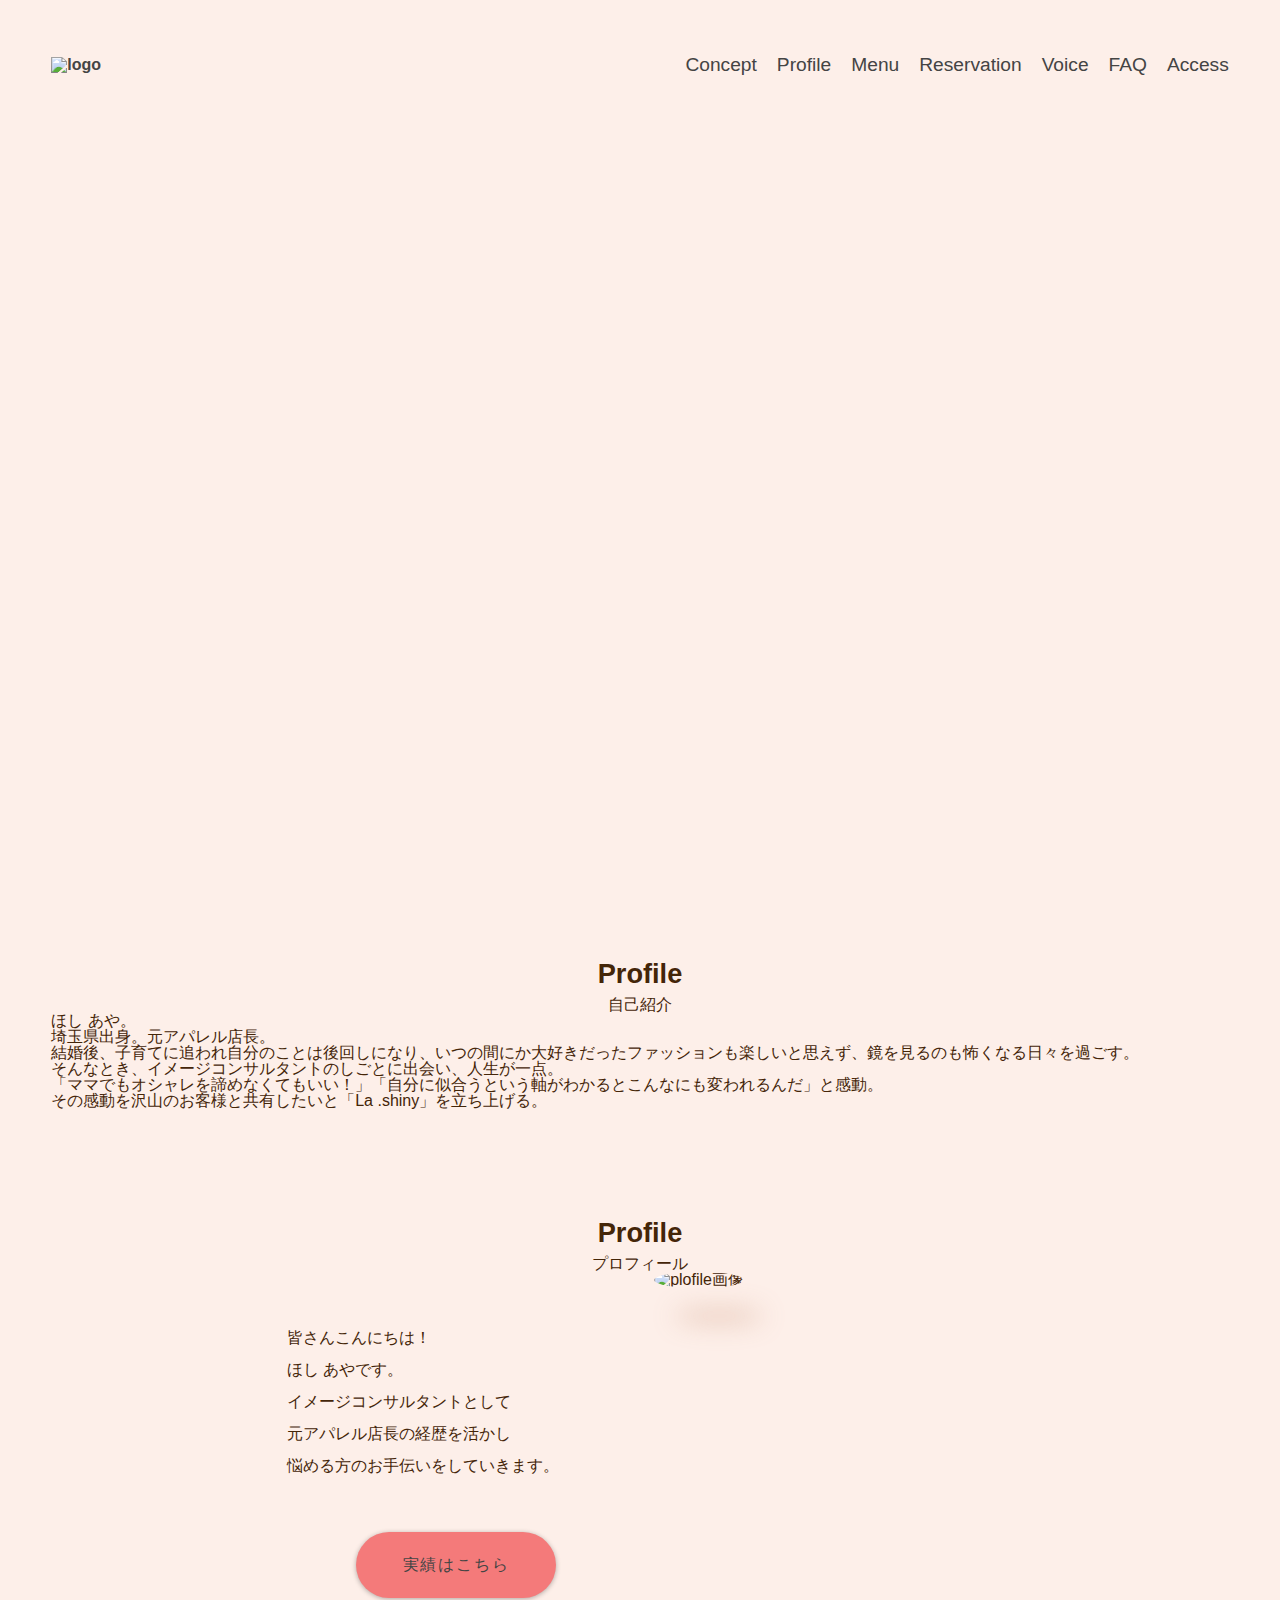
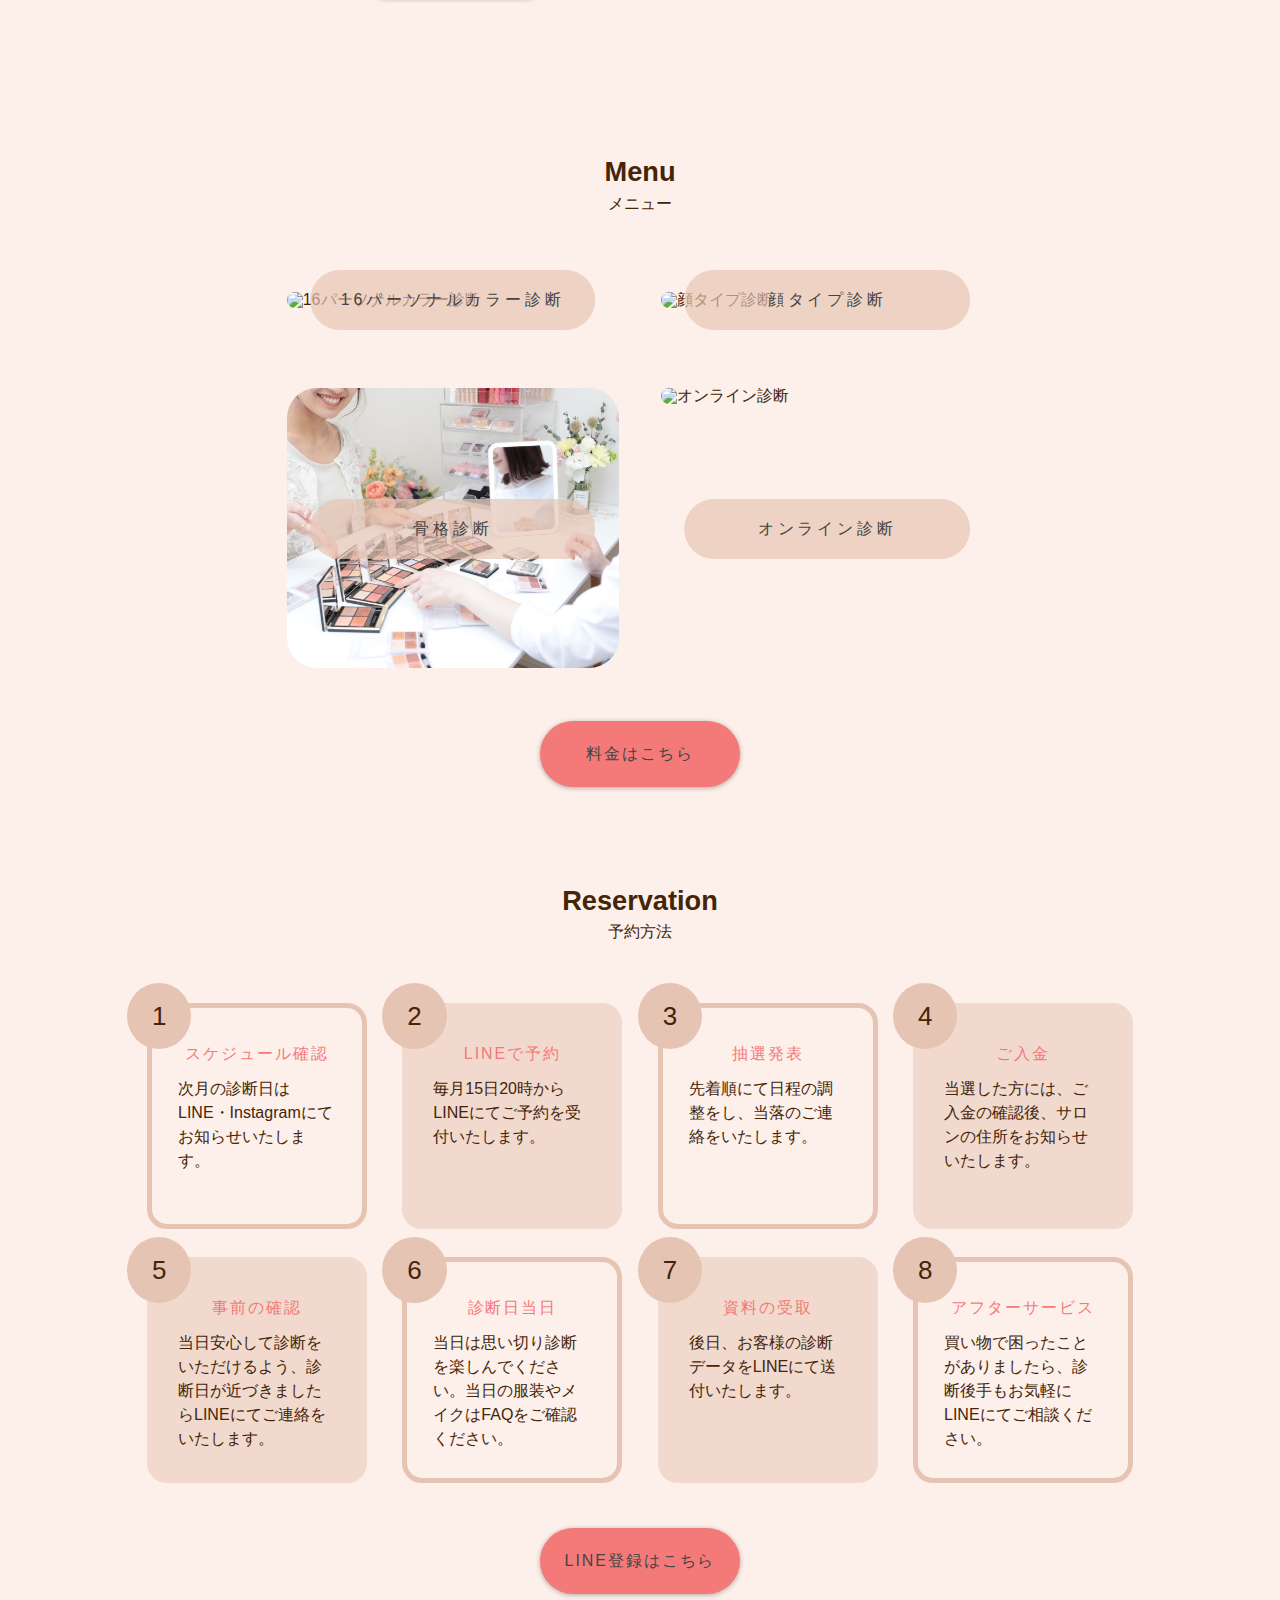
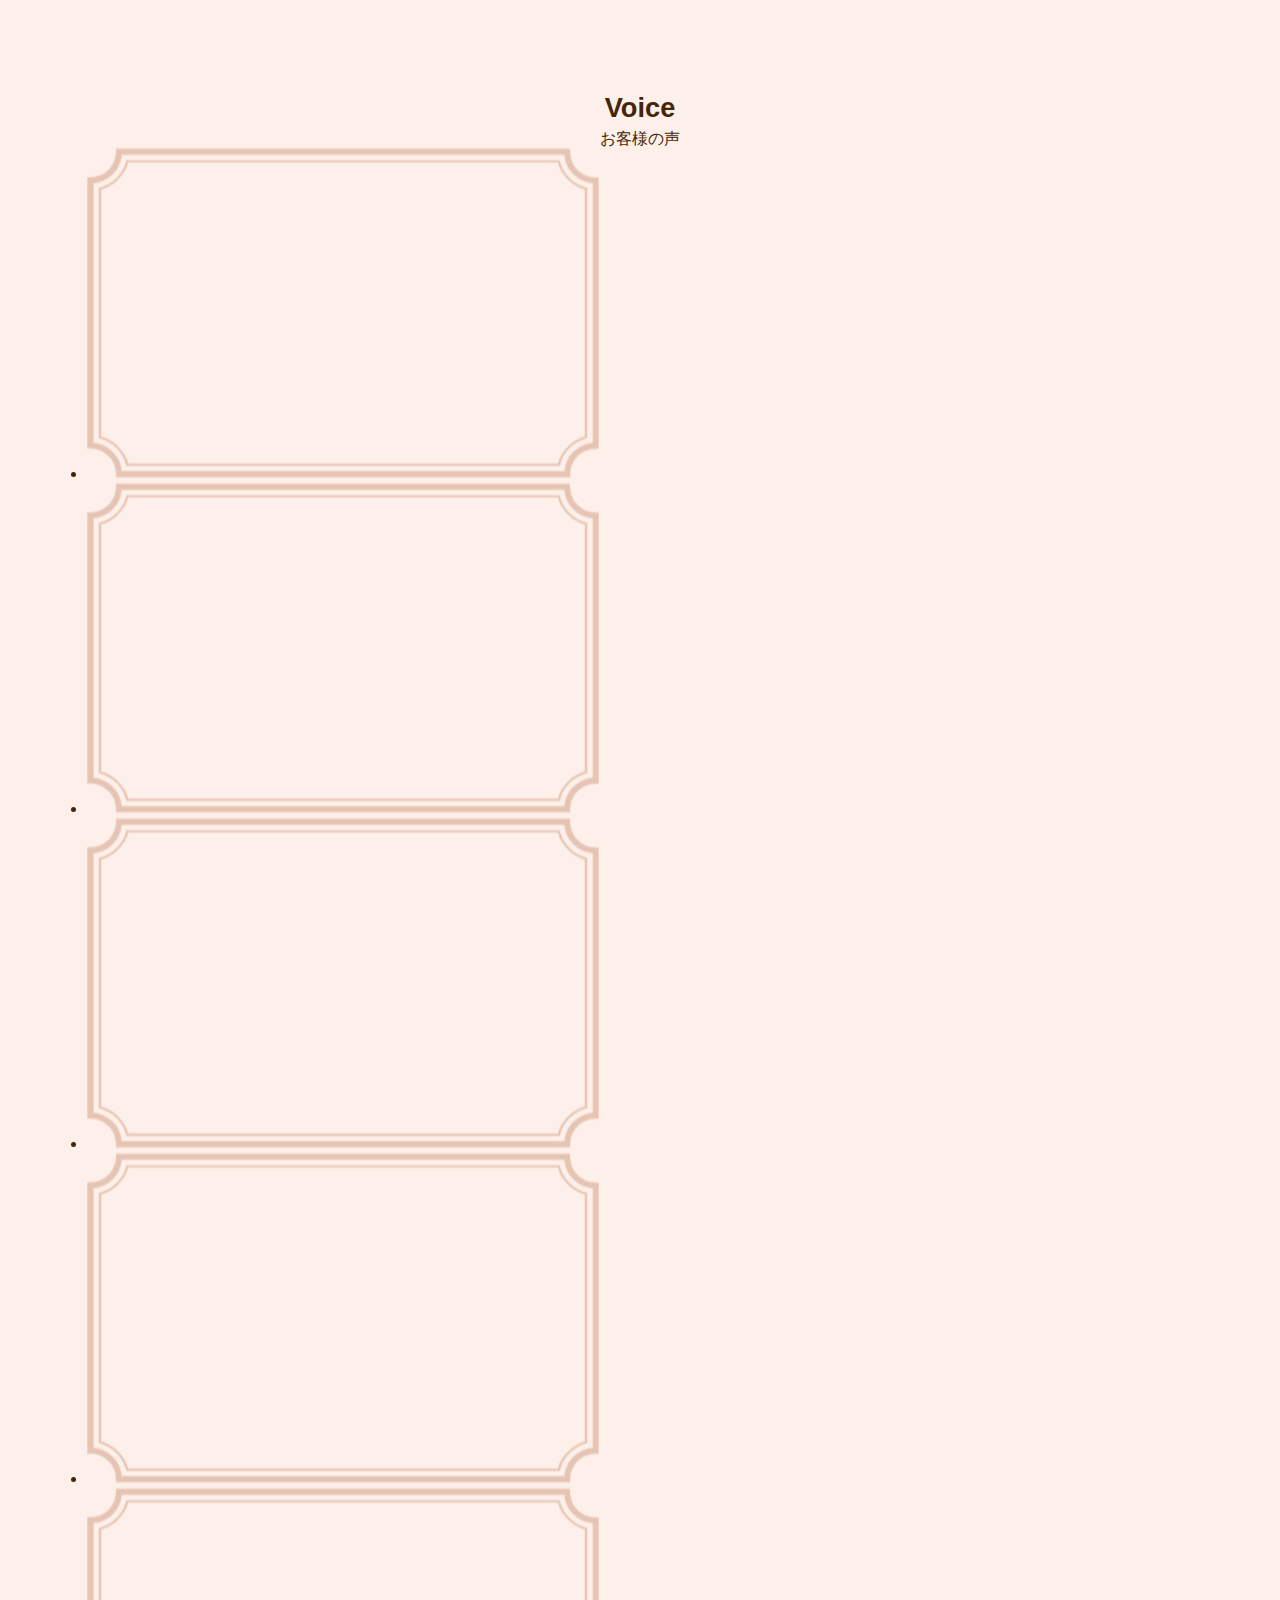
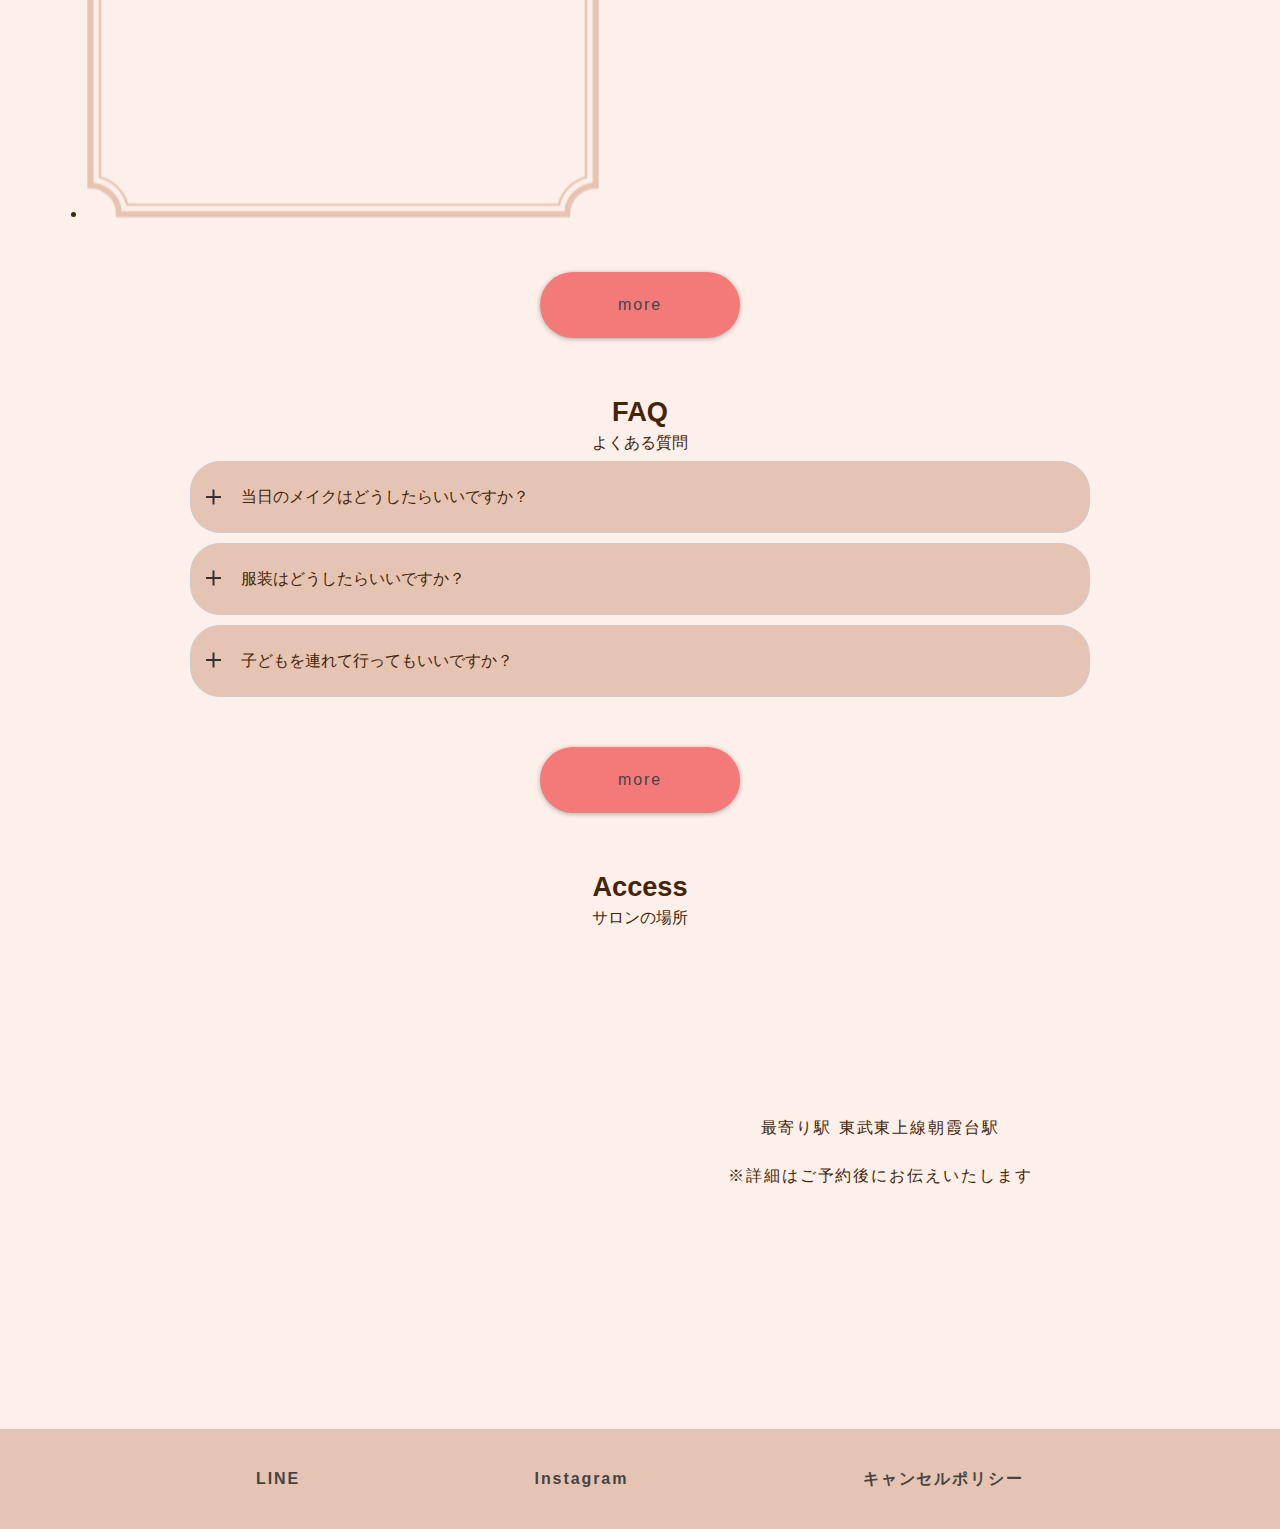
==== archivement.html @ 509a191c "no message" ====
<!DOCTYPE html>
<html lang="ja">
<head>
  <meta charset="UTF-8">
  <meta http-equiv="X-UA-Compatible" content="IE=edge">
  <meta name="viewport" content="width=device-width, initial-scale=1.0">
  <title>La .shiny</title>
  <link rel="stylesheet" href="css/destyle.css">
  <link rel="stylesheet" type="text/css" href="https://cdn.jsdelivr.net/npm/slick-carousel@1.8.1/slick/slick.css">
  <link rel="stylesheet" href="css/style.css">
</head>
<body>
  
  <div class="box-top-bg-img">
    <div class="bgImg src1"></div>
    <div class="bgImg src2"></div>
    <div class="bgImg src3"></div>
    
    <header id="header">
      <div class="header-inner wrapper">
        <h1 class="logo"><a href="#"><img src="images/Lashinyロゴ１.png" alt="logo"></a></h1><!-- /.logo -->
        <div class="openbtn"><span></span><span></span><span></span></div><!-- /.openbtn -->
        <nav id="g-nav">
          <div class="g-nav-list">
            <ul id="page-link">
              <li><a href="#concept">Concept</a></li>
              <li><a href="#profile">Profile</a></li>
              <li><a href="#menu">Menu</a></li>
              <li><a href="#reservation">Reservation</a></li>
              <li><a href="#voice">Voice</a></li>
              <li><a href="#faq">FAQ</a></li>
              <li><a href="#access">Access</a></li>
            </ul>
          </div>
        </nav><!-- /#main-nav -->
      </div><!-- /.header-inner wrapper -->
    </header><!-- /#header -->
  </div>




  <!-- archivement-プロフィール -->
  
  <section id="archivement-profile" class="wrapper">
    <div class="sec-title">
          <h2>Profile</h2>
          <p>自己紹介</p>
    </div> 
    <div class="archivement-profile-info">
        <p>
          ほし  あや。<br>
          埼玉県出身。元アパレル店長。<br>
        </p>
        <p>
          結婚後、子育てに追われ自分のことは後回しになり、いつの間にか大好きだったファッションも楽しいと思えず、鏡を見るのも怖くなる日々を過ごす。
        </p>
        <p>
          そんなとき、イメージコンサルタントのしごとに出会い、人生が一点。<br>
          「ママでもオシャレを諦めなくてもいい！」「自分に似合うという軸がわかるとこんなにも変われるんだ」と感動。
        </p>
        <p >
          その感動を沢山のお客様と共有したいと「La .shiny」を立ち上げる。
    
        </p>
    </div >
  </section><!-- /#concept -->

  <!-- プロフィール -->
  <section id="profile" class="wrapper">
    <div class="sec-title">
      <h2>Profile</h2>
      <p>プロフィール</p>
    </div> 
    <div class="profile-box">
      <div class="profile-info">
        <p>
          皆さんこんにちは！<br>
          ほし  あやです。<br>
          イメージコンサルタントとして<br>
          元アパレル店長の経歴を活かし<br>
          悩める方のお手伝いをしていきます。
        </p>
        <a href="#" class="btn">
          実績はこちら
        </a><!-- /.btn -->
      </div><!-- /.profile-info -->
      <div class="profile-img">
        <img src="images/プロフィール画像.jpg" alt="plofile画像">
      </div><!-- /.profile-img -->
    </div><!-- /.profile-box -->
  </section><!-- /#profile -->

  <!-- メニュー -->
  <section id="menu" class="wrapper">
    <div class="sec-title">
      <h2>Menu</h2>
      <p>メニュー</p>
    </div><!-- /.sec-title -->

    <div class="menu-boxes">
      <div class="menu-box">
        <img src="images/16パーソナルカラー診断.jpg" alt="16パーソナルカラー診断">
        <a href="#">
          <div class="menu-box-background">
          </div >
          <p class="menu-text">
            16パーソナルカラー診断
          </p>
        </a>
      </div><!-- /.menu-box -->
      <div class="menu-box">
        <img src="images/顔タイプ診断.jpg" alt="顔タイプ診断">
                <a href="#">
          <div class="menu-box-background">
          </div >
          <p class="menu-text">
            顔タイプ診断
          </p>
        </a>
      </div><!-- /.menu-box -->
    </div><!-- /.menu-boxes -->


    <div class="menu-boxes">
      <div class="menu-box">
        <img src="images/骨格診断.jpg" alt="骨格診断">
        <a href="#">
          <div class="menu-box-background">
          </div >
          <p class="menu-text">
            骨格診断
          </p>
        </a>
      </div><!-- /.menu-box -->
      <div class="menu-box">
        <img src="images/顔タイプ診断.jpg" alt="オンライン診断">
        <a href="#">
          <div class="menu-box-background">
          </div >
          <p class="menu-text">
            オンライン診断
          </p>
        </a>
      </div><!-- /.menu-box -->
    </div><!-- /.menu-boxes -->






    <a href="#" class="btn">
      料金はこちら
    </a><!-- /.btn -->

  </section><!-- /#menu -->

<!-- 予約方法 -->
  <section id="reservation" class="wrapper">
    <div class="sec-title">
      <h2>Reservation</h2>
      <p>予約方法</p>
    </div><!-- /.sec-title -->
    <div class="reservation-boxes">
      <div class="reservation-box">
        <p class="reservation-box-number">1</p><!-- /.reservation-box-number -->
        <p class="reservation-box-title">スケジュール確認</p><!-- /.reservation-box-title -->
        <p class="reservation-box-text">次月の診断日はLINE・Instagramにてお知らせいたします。</p><!-- /.reservation-box-info -->
      </div><!-- /.reservation-box -->
      <div class="reservation-box">


          <p class="reservation-box-number">2</p><!-- /.reservation-box-number -->
          <p class="reservation-box-title">LINEで予約</p><!-- /.reservation-box-title -->
          <p class="reservation-box-text">毎月15日20時からLINEにてご予約を受付いたします。</p><!-- /.reservation-box-info -->
      </div><!-- /.reservation-box -->
      <div class="reservation-box">
        <p class="reservation-box-number">3</p><!-- /.reservation-box-number -->
        <p class="reservation-box-title">抽選発表</p><!-- /.reservation-box-title -->
        <p class="reservation-box-text">先着順にて日程の調整をし、当落のご連絡をいたします。</p><!-- /.reservation-box-info -->
      </div><!-- /.reservation-box -->
      <div class="reservation-box">
        <p class="reservation-box-number">4</p><!-- /.reservation-box-number -->
        <p class="reservation-box-title">ご入金</p><!-- /.reservation-box-title -->
        <p class="reservation-box-text">当選した方には、ご入金の確認後、サロンの住所をお知らせいたします。</p><!-- /.reservation-box-info -->
      </div><!-- /.reservation-box -->
      <div class="reservation-box">
        <p class="reservation-box-number">5</p><!-- /.reservation-box-number -->
        <p class="reservation-box-title">事前の確認</p><!-- /.reservation-box-title -->
        <p class="reservation-box-text">当日安心して診断をいただけるよう、診断日が近づきましたらLINEにてご連絡をいたします。</p><!-- /.reservation-box-info -->
      </div><!-- /.reservation-box -->
      <div class="reservation-box">
        <p class="reservation-box-number">6</p><!-- /.reservation-box-number -->
        <p class="reservation-box-title">診断日当日</p><!-- /.reservation-box-title -->
        <p class="reservation-box-text">当日は思い切り診断を楽しんでください。当日の服装やメイクはFAQをご確認ください。</p><!-- /.reservation-box-info -->
      </div><!-- /.reservation-box -->
      <div class="reservation-box">
        <p class="reservation-box-number">7</p><!-- /.reservation-box-number -->
        <p class="reservation-box-title">資料の受取</p><!-- /.reservation-box-title -->
        <p class="reservation-box-text">後日、お客様の診断データをLINEにて送付いたします。</p><!-- /.reservation-box-info -->
      </div><!-- /.reservation-box -->
      <div class="reservation-box">
        <p class="reservation-box-number">8</p><!-- /.reservation-box-number -->
        <p class="reservation-box-title">アフターサービス</p><!-- /.reservation-box-title -->
        <p class="reservation-box-text">買い物で困ったことがありましたら、診断後手もお気軽にLINEにてご相談ください。</p><!-- /.reservation-box-info -->
      </div><!-- /.reservation-box -->


    </div><!-- /.reservation-boxes -->

    <a href="#" class="btn">LINE登録はこちら</a><!-- /.btn -->
  </section><!-- /#reservation.wrapper -->


  <!-- お客様の声 -->
  <section id="voice" class="wrapper">
    <div class="sec-title">
      <h2>Voice</h2>
      <p>お客様の声</p>
    </div><!-- /.sec-title -->

    <!-- <div class="voice-boxes">
      <div class="voice-box">
        <img src="images/voice枠.png" alt="お客様の声枠">
        <p class="voice-info">WEB診断だとブルベ夏だったのですが、イエベ秋だと聞いてびっくりしました。ブルベの淡い色が似合わないと思っていたので、納得できました。プロに診断してもらうって大事だと思いました。</p>
        <p class="voice-person">20代  女性</p>
      </div>
      <div class="voice-box">
        <img src="images/voice枠.png" alt="お客様の声枠">
        <p class="voice-info">WEB診断だとブルベ夏だったのですが、イエベ秋だと聞いてびっくりしました。ブルベの淡い色が似合わないと思っていたので、納得できました。プロに診断してもらうって大事だと思いました。</p>
        <p class="voice-person">20代  女性</p>
      </div>
    </div>
    <div class="voice-boxes">
      <div class="voice-box">
        <img src="images/voice枠.png" alt="お客様の声枠">
        <p class="voice-info">WEB診断だとブルベ夏だったのですが、イエベ秋だと聞いてびっくりしました。ブルベの淡い色が似合わないと思っていたので、納得できました。プロに診断してもらうって大事だと思いました。</p>
        <p class="voice-person">20代  女性</p>
      </div>
      <div class="voice-box">
        <img src="images/voice枠.png" alt="お客様の声枠">
        <p class="voice-info">WEB診断だとブルベ夏だったのですが、イエベ秋だと聞いてびっくりしました。ブルベの淡い色が似合わないと思っていたので、納得できました。プロに診断してもらうって大事だと思いました。</p>
        <p class="voice-person">20代  女性</p>
      </div>
    </div> -->

    <ul class="slider">
      <li><img src="images/voice枠.png" alt=""></li>
      <li><img src="images/voice枠.png" alt=""></li>
      <li><img src="images/voice枠.png" alt=""></li>
      <li><img src="images/voice枠.png" alt=""></li>
      <li><img src="images/voice枠.png" alt=""></li>
    </ul>



    <a href="#" class="btn">more</a><!-- /.btn -->
  </section><!-- /#voice -->

<!-- FAQ -->
  <section id="faq" class="wrapper">
    <div class="sec-title">
      <h2>FAQ</h2>
      <p>よくある質問</p>
    </div><!-- /.sec-title -->    

    <ul class="accordion-area">

      <li >
        <section>
          <h3 class="title">当日のメイクはどうしたらいいですか？</h3>
          <div class="box">
            <p>内容が入ります。</p>
          </div><!-- /.box -->
        </section>
      </li  >
      <li >
        <section>
          <h3 class="title">服装はどうしたらいいですか？</h3>
          <div class="box">
            <p>内容が入ります。</p>
          </div><!-- /.box -->
        </section>
      </li  >
      <li >
        <section>
          <h3 class="title">子どもを連れて行ってもいいですか？</h3>
          <div class="box">
            <p>内容が入ります。</p>
          </div><!-- /.box -->
        </section>
      </li  >







          <!-- <div class="faq-box">
            <p>服装はどうしたらいいですか？</p>
          </div>
          <div class="faq-box">
            <p>子どもを連れて行ってもいいですか？</p>
          </div> -->
    </ul>
    
    <a href="#" class="btn">more</a><!-- /.btn -->
  </section><!-- /#faq -->


<!-- アクセス -->
  <section id="access" class="wrapper">
    <div class="sec-title">
      <h2>Access</h2>
      <p>サロンの場所</p>
    </div><!-- /.sec-title -->
    <div class="access-box">
      <div class="access-box-map">
        <iframe src="https://www.google.com/maps/embed?pb=!1m18!1m12!1m3!1d3235.4043895527498!2d139.5848926146381!3d35.8145527801634!2m3!1f0!2f0!3f0!3m2!1i1024!2i768!4f13.1!3m3!1m2!1s0x6018e9bf9ea56de5%3A0x7051421bbfb88693!2z5pyd6Zye5Y-w6aeF!5e0!3m2!1sja!2sjp!4v1678499413949!5m2!1sja!2sjp" width="600" height="350" style="border:0;" allowfullscreen="" loading="lazy" referrerpolicy="no-referrer-when-downgrade"></iframe>
      </div><!-- /.access-info-map -->
      <div class="access-box-info">
        <p>
          最寄り駅  東武東上線朝霞台駅<br>
          ※詳細はご予約後にお伝えいたします
        </p>
      </div><!-- /.access-info-text -->
    </div><!-- /.access-info -->
  </section><!-- /#access.wrapper -->



  <footer>
    <p id="page-top"><a href="#">Page top</a></p><!-- /#page-top -->
    <div class="footer-nav">
      
      <ul>
        <li>
          <a href="#">
            <p class="footer-menu">LINE</p><!-- /.footer-nav -->
          </a>
        </li>
        <li>
          <a href="#">
            <p class="footer-menu">Instagram</p><!-- /.footer-nav -->
          </a>
        </li>
        <li>
          <a href="#">
            <p class="footer-menu">キャンセルポリシー</p><!-- /.footer-nav -->
          </a>
        </li>
      </ul>
    </div><!-- /.footer-box -->
  </footer>
  <script src="https://code.jquery.com/jquery-3.4.1.min.js" integrity="sha256-CSXorXvZcTkaix6Yvo6HppcZGetbYMGWSFlBw8HfCJo=" crossorigin="anonymous"></script>
  
  <!-- カルーセルを動かすよう -->
  <script src="https://cdn.jsdelivr.net/npm/slick-carousel@1.8.1/slick/slick.min.js"></script>
  
  <!--自作のJS-->
  <script src="js/lashiny.js"></script>
</body>
</html>
---- css/destyle.css ----
/*
html5doctor.com Reset Stylesheet
v1.6.1
Last Updated: 2010-09-17
Author: Richard Clark - http://richclarkdesign.com
Twitter: @rich_clark
*/

html, body, div, span, object, iframe,
h1, h2, h3, h4, h5, h6, p, blockquote, pre,
abbr, address, cite, code,
del, dfn, em, img, ins, kbd, q, samp,
small, strong, sub, sup, var,
b, i,
dl, dt, dd, ol, ul, li,
fieldset, form, label, legend,
table, caption, tbody, tfoot, thead, tr, th, td,
article, aside, canvas, details, figcaption, figure,
footer, header, hgroup, menu, nav, section, summary,
time, mark, audio, video {
    margin:0;
    padding:0;
    border:0;
    outline:0;
    font-size:100%;
    vertical-align:baseline;
    background:transparent;
}

body {
    line-height:1;
}

article,aside,details,figcaption,figure,
footer,header,hgroup,menu,nav,section {
    display:block;
}

nav ul {
    list-style:none;
}

blockquote, q {
    quotes:none;
}

blockquote:before, blockquote:after,
q:before, q:after {
    content:'';
    content:none;
}

a {
    margin:0;
    padding:0;
    font-size:100%;
    vertical-align:baseline;
    background:transparent;
}

/* change colours to suit your needs */
ins {
    background-color:#ff9;
    color:#000;
    text-decoration:none;
}

/* change colours to suit your needs */
mark {
    background-color:#ff9;
    color:#000;
    font-style:italic;
    font-weight:bold;
}

del {
    text-decoration: line-through;
}

abbr[title], dfn[title] {
    border-bottom:1px dotted;
    cursor:help;
}

table {
    border-collapse:collapse;
    border-spacing:0;
}

/* change border colour to suit your needs */
hr {
    display:block;
    height:1px;
    border:0;  
    border-top:1px solid #cccccc;
    margin:1em 0;
    padding:0;
}

input, select {
    vertical-align:middle;
}
---- css/style.css ----
@charset "UTF-8";
html {
  font-size: 16px;
  font-family: fot-tsukuardgothic-std, sans-serif;
  color: #442508;
  background-color: #fdefe9;
}
@media (max-width: 768px) {
  html {
    font-size: 14px;
  }
}

img {
  width: 100%;
  height: auto;
}

a {
  text-decoration: none;
  color: #444444;
}

.wrapper {
  max-width: 1180px;
  margin: 0 auto;
  padding: 0 4%;
}

.sec-title {
  text-align: center;
}
.sec-title h2 {
  font-size: 1.7rem;
  padding: 10px;
}

.btn {
  display: block;
  background-color: #f47a7a;
  width: 200px;
  text-align: center;
  padding: 25px 0;
  border-radius: 100px;
  letter-spacing: 0.12em;
  margin: 50px auto;
  box-shadow: 0 1px 5px 0 rgba(0, 0, 0, 0.3);
}
.btn:hover {
  opacity: 0.7;
}

#header {
  position: absolute;
  height: 130px;
  left: 0;
  right: 0;
  margin: auto;
}
#header.fixed {
  position: fixed; /*fixedを設定して固定*/
  z-index: 999; /*最前面へ*/
  top: 0; /*位置指定*/
  left: 0; /*位置指定*/
  background-color: #fdefe9;
}
#header .header-inner {
  height: 100%;
  align-items: center;
  display: flex;
  justify-content: space-between;
}
@media (max-width: 768px) {
  #header .header-inner {
    flex-direction: column;
  }
}
#header .header-inner .logo {
  width: 300px;
}
@media (max-width: 768px) {
  #header .header-inner {
    /*========= ボタンのためのCSS ===============*/
  }
  #header .header-inner .openbtn {
    position: fixed;
    z-index: 9999; /*ボタンを最前面に*/
    top: 10px;
    left: 10px;
    cursor: pointer;
    width: 50px;
    height: 50px;
    /*×に変化*/
  }
  #header .header-inner .openbtn span {
    display: inline-block;
    transition: all 0.4s;
    position: absolute;
    left: 14px;
    height: 3px;
    border-radius: 2px;
    background-color: #666;
    width: 45%;
  }
  #header .header-inner .openbtn span:nth-of-type(1) {
    top: 15px;
  }
  #header .header-inner .openbtn span:nth-of-type(2) {
    top: 23px;
  }
  #header .header-inner .openbtn span:nth-of-type(3) {
    top: 31px;
  }
  #header .header-inner .openbtn.active span:nth-of-type(1) {
    top: 18px;
    left: 18px;
    transform: translateY(6px) rotate(-45deg);
    width: 30%;
  }
  #header .header-inner .openbtn.active span:nth-of-type(2) {
    opacity: 0;
  }
  #header .header-inner .openbtn.active span:nth-of-type(3) {
    top: 30px;
    left: 18px;
    transform: translateY(-6px) rotate(45deg);
    width: 30%;
  }
}
@media (max-width: 768px) {
  #header .header-inner #g-nav {
    /*position:fixed;にし、z-indexの数値を大きくして前面へ*/
    position: fixed;
    z-index: 999;
    /*ナビのスタート位置と形状*/
    top: 0;
    left: -120%;
    width: 100%;
    height: 100vh; /*ナビの高さ*/
    background: #999;
    /*動き*/
    transition: all 0.6s;
    /*アクティブクラスがついたら位置を0に*/
    /*ナビゲーションの縦スクロール*/
    /*ナビゲーション*/
    /*リストのレイアウト設定*/
  }
  #header .header-inner #g-nav.panelactive {
    left: 0;
  }
  #header .header-inner #g-nav.panelactive #g-nav-list {
    /*ナビの数が増えた場合縦スクロール*/
    position: fixed;
    z-index: 999;
    width: 100%;
    height: 100vh; /*表示する高さ*/
    overflow: auto;
    -webkit-overflow-scrolling: touch;
  }
  #header .header-inner #g-nav ul {
    /*ナビゲーション天地中央揃え*/
    position: absolute;
    z-index: 999;
    top: 50%;
    left: 50%;
    transform: translate(-50%, -50%);
  }
  #header .header-inner #g-nav li {
    list-style: none;
    text-align: center;
  }
  #header .header-inner #g-nav li a {
    color: #333;
    text-decoration: none;
    padding: 10px;
    display: block;
    text-transform: uppercase;
    letter-spacing: 0.1em;
    font-weight: bold;
  }
}
#header .header-inner ul {
  display: flex;
}
@media (max-width: 768px) {
  #header .header-inner ul {
    flex-direction: column;
  }
}
#header .header-inner ul li {
  margin-right: 20px;
  font-size: 1.2rem;
}
@media (max-width: 768px) {
  #header .header-inner ul li {
    margin: 10px 0;
  }
}
#header .header-inner ul li:nth-child(7) {
  margin-right: 0;
}

/* --- 全体のBOX定義 ---------------------------------------- */
.box-top-bg-img {
  position: relative;
  width: 100%;
  height: 100vh;
  margin: auto;
  overflow: hidden;
  /* --- 背景の指定 ------------------------------------------- */
  /* --- 段差で背景画像のアニメーションを実行 ----------------- */
}
.box-top-bg-img .bgImg {
  background-size: cover;
  position: absolute;
  top: 0;
  left: 0;
  bottom: 0;
  right: 0;
  opacity: 0;
  animation: bgAnime 30s infinite; /* 3画像 × 各10s = 30s */
}
.box-top-bg-img .src1 {
  background-image: url(../images/Lashiny.jpg); /* 背景の画像を指定 */
}
.box-top-bg-img .src2 {
  background-image: url(../images/toptest2.jpeg); /* 背景の画像を指定 */
  animation-delay: 10s;
}
.box-top-bg-img .src3 {
  background-image: url(../images/toptest3.jpeg); /* 背景の画像を指定 */
  animation-delay: 20s;
}
@keyframes bgAnime {
  0% {
    opacity: 0;
  }
  5% {
    opacity: 1;
  }
  25% {
    opacity: 1;
  }
  30% {
    opacity: 0;
  }
  100% {
    opacity: 0;
  }
}

#concept {
  margin-top: 50px;
}
#concept .concept-info {
  margin-top: 50px;
  text-align: center;
}
#concept .concept-info p {
  margin-top: 30px;
  line-height: 1.5;
}

#profile {
  margin-top: 100px;
  margin-bottom: 100px;
}
#profile .profile-box {
  padding: 0 20%;
  display: flex;
  justify-content: space-between;
}
@media (max-width: 768px) {
  #profile .profile-box {
    flex-direction: column-reverse;
    margin: 0 auto;
  }
}
#profile .profile-box .profile-info {
  width: 48%;
}
@media (max-width: 768px) {
  #profile .profile-box .profile-info {
    width: 100%;
  }
}
#profile .profile-box .profile-info p {
  font-size: 1rem;
  line-height: 2;
  padding: 50px 0 0px;
}
@media (max-width: 768px) {
  #profile .profile-box .profile-info p {
    text-align: center;
    margin: 0 auto;
  }
}
#profile .profile-box .profile-img {
  width: 48%;
}
@media (max-width: 768px) {
  #profile .profile-box .profile-img {
    width: 100%;
  }
}
#profile .profile-box .profile-img img {
  border-radius: 100%;
  box-shadow: 20px 36px 25px 0 rgba(230, 196, 179, 0.77);
}
@media (max-width: 768px) {
  #profile .profile-box .profile-img img {
    width: 100%;
    margin-top: 30px;
  }
}

#menu .menu-boxes {
  margin-top: 80px;
  display: flex;
  justify-content: space-between;
  margin-bottom: 30px;
  padding: 0 20%;
}
@media (max-width: 768px) {
  #menu .menu-boxes {
    flex-direction: column;
    margin-bottom: 0px;
    margin-top: 0;
  }
}
#menu .menu-boxes .menu-box {
  width: 47%;
  position: relative;
}
@media (max-width: 768px) {
  #menu .menu-boxes .menu-box {
    width: 100%;
    margin-top: 20px;
  }
}
#menu .menu-boxes .menu-box img {
  height: 280px;
  -o-object-fit: cover;
     object-fit: cover;
  border-radius: 30px;
}
#menu .menu-boxes .menu-box .menu-box-background {
  background-color: #e6c4b3;
  opacity: 0.68;
  padding: 30px 10px;
  position: absolute;
  top: 50%;
  left: 50%;
  transform: translate(-50%, -50%);
  width: 80%;
  text-align: center;
  border-radius: 50px;
  letter-spacing: 0.24em;
}
#menu .menu-boxes .menu-box .menu-text {
  position: absolute;
  top: 50%;
  left: 50%;
  transform: translate(-50%, -50%);
  width: 80%;
  text-align: center;
  letter-spacing: 0.24em;
}

#reservation {
  margin-top: 90px;
  height: 100%;
}
#reservation .reservation-boxes {
  margin-bottom: 60px;
  display: grid;
  justify-content: center;
  gap: 3%;
  grid-template-columns: repeat(auto-fit, minmax(220px, 220px));
  padding-top: 50px;
}
@media (max-width: 564px) {
  #reservation .reservation-boxes {
    display: flex;
    flex-direction: column;
    padding: 0 10%;
  }
}
#reservation .reservation-boxes .reservation-box {
  position: relative;
  padding: 0.5em 1em;
  border: solid 5px #e6c4b3; /*線*/
  border-radius: 20px; /*角の丸み*/
  margin-top: 6%;
  height: 200px;
}
@media (max-width: 564px) {
  #reservation .reservation-boxes .reservation-box {
    height: 150px;
    margin-top: 30px;
  }
}
#reservation .reservation-boxes .reservation-box:nth-child(2) {
  background-color: #f1d9ce;
  border: solid 5px #f1d9ce; /*線*/
}
#reservation .reservation-boxes .reservation-box:nth-child(3) {
  border: solid 5px #e6c4b3; /*線*/
}
#reservation .reservation-boxes .reservation-box:nth-child(4) {
  background-color: #f1d9ce;
  border: solid 5px #f1d9ce; /*線*/
}
#reservation .reservation-boxes .reservation-box:nth-child(5) {
  background-color: #f1d9ce;
  border: solid 5px #f1d9ce; /*線*/
}
#reservation .reservation-boxes .reservation-box:nth-child(6) {
  border: solid 5px #e6c4b3; /*線*/
}
#reservation .reservation-boxes .reservation-box:nth-child(7) {
  background-color: #f1d9ce;
  border: solid 5px #f1d9ce; /*線*/
}
#reservation .reservation-boxes .reservation-box:nth-child(8) {
  border: solid 5px #e6c4b3; /*線*/
}
@media (max-width: 1024px) {
  #reservation .reservation-boxes .reservation-box:nth-child(2) {
    background-color: #f1d9ce;
    border: solid 5px #f1d9ce; /*線*/
  }
  #reservation .reservation-boxes .reservation-box:nth-child(3) {
    border: solid 5px #f1d9ce; /*線*/
  }
  #reservation .reservation-boxes .reservation-box:nth-child(4) {
    border: solid 5px #e6c4b3; /*線*/
    background-color: #f1d9ce;
  }
  #reservation .reservation-boxes .reservation-box:nth-child(5) {
    border: solid 5px #e6c4b3; /*線*/
    background-color: #fdefe9;
  }
  #reservation .reservation-boxes .reservation-box:nth-child(6) {
    background-color: #f1d9ce;
    border: solid 5px #f1d9ce; /*線*/
  }
  #reservation .reservation-boxes .reservation-box:nth-child(7) {
    background-color: #fdefe9;
    border: solid 5px #f1d9ce; /*線*/
  }
  #reservation .reservation-boxes .reservation-box:nth-child(8) {
    border: solid 5px #e6c4b3; /*線*/
    background-color: #f1d9ce;
  }
}
#reservation .reservation-boxes .reservation-box-number {
  background: #e6c4b3;
  border-radius: 50%;
  font-size: 1.625rem;
  text-align: center;
  position: absolute;
  padding: 20px 25px;
  top: -25px;
  left: -25px;
}
#reservation .reservation-boxes .reservation-box-title {
  color: #f47a7a;
  text-align: center;
  margin: 30px 0 15px;
  letter-spacing: 0.12em;
}
#reservation .reservation-boxes .reservation-box-text {
  padding: 0 10px;
  line-height: 1.5rem;
}

#voice {
  margin-top: 90px;
  /*==================================================
  スライダーのためのcss
  ===================================*/
  /*矢印の設定*/
  /*戻る、次へ矢印の位置*/
  /*ドットナビゲーションの設定*/
}
#voice .slider { /*横幅94%で左右に余白を持たせて中央寄せ*/
  width: 94%;
  margin: 0 auto;
}
#voice .slider img {
  width: 40vw; /*スライダー内の画像を60vwにしてレスポンシブ化*/
  height: auto;
}
@media (max-width: 564px) {
  #voice .slider img {
    width: 60vw;
  }
}
#voice .slider .slick-slide {
  transform: scale(0.8); /*左右の画像のサイズを80%に*/
  transition: all 0.5s; /*拡大や透過のアニメーションを0.5秒で行う*/
  opacity: 0.5; /*透過50%*/
}
#voice .slider .slick-slide.slick-center {
  transform: scale(1); /*中央の画像のサイズだけ等倍に*/
  opacity: 1; /*透過なし*/
}
#voice .slick-prev,
#voice .slick-next {
  position: absolute; /*絶対配置にする*/
  top: 42%;
  cursor: pointer; /*マウスカーソルを指マークに*/
  outline: none; /*クリックをしたら出てくる枠線を消す*/
  border-top: 2px solid #666; /*矢印の色*/
  border-right: 2px solid #666; /*矢印の色*/
  height: 15px;
  width: 15px;
}
#voice .slick-prev { /*戻る矢印の位置と形状*/
  left: -1.5%;
  transform: rotate(-135deg);
}
#voice .slick-next { /*次へ矢印の位置と形状*/
  right: -1.5%;
  transform: rotate(45deg);
}
#voice .slick-dots {
  text-align: center;
  margin: 20px 0 0 0;
}
#voice .slick-dots li {
  display: inline-block;
  margin: 0 5px;
}
#voice .slick-dots button {
  color: transparent;
  outline: none;
  width: 8px; /*ドットボタンのサイズ*/
  height: 8px; /*ドットボタンのサイズ*/
  display: block;
  border-radius: 50%;
  background: #ccc; /*ドットボタンの色*/
}
#voice .slick-dots .slick-active button {
  background: #333; /*ドットボタンの現在地表示の色*/
}

#faq {
  /*アコーディオン全体*/
}
#faq .accordion-area {
  list-style: none;
  width: 96%;
  max-width: 900px;
  margin: 0 auto;
}
#faq .accordion-area li {
  margin: 10px 0;
}
#faq .accordion-area section {
  border: 1px solid #ccc;
  background-color: #e6c4b3;
  border-radius: 30px;
  /*アコーディオンタイトル*/
  /*アコーディオンで現れるエリア*/
}
#faq .accordion-area section .title {
  position: relative; /*+マークの位置基準とするためrelative指定*/
  cursor: pointer;
  font-size: 1rem;
  font-weight: normal;
  padding: 3% 3% 3% 50px;
  transition: all 0.5s ease;
  /*アイコンの＋と×*/
  /*　closeというクラスがついたら形状変化　*/
}
#faq .accordion-area section .title::before, #faq .accordion-area section .title::after {
  position: absolute;
  content: "";
  width: 15px;
  height: 2px;
  background-color: #333;
}
#faq .accordion-area section .title::before {
  top: 48%;
  left: 15px;
  transform: rotate(0deg);
}
#faq .accordion-area section .title::after {
  top: 48%;
  left: 15px;
  transform: rotate(90deg);
}
#faq .accordion-area section .title.close::before {
  transform: rotate(45deg);
}
#faq .accordion-area section .title.close::after {
  transform: rotate(-45deg);
}
#faq .accordion-area section .box {
  display: none; /*はじめは非表示*/
  background: #f3f3f3;
  margin: 0 3% 3% 3%;
  padding: 3%;
}
#faq .accordion-area section .box p {
  letter-spacing: 0.12em;
}

#access {
  margin-bottom: 100px;
}
#access .access-box {
  margin-top: 50px;
  padding: 0 10%;
  display: flex;
  justify-content: space-between;
}
@media (max-width: 768px) {
  #access .access-box {
    flex-direction: column-reverse;
  }
}
#access .access-box-map {
  width: 49%;
}
@media (max-width: 768px) {
  #access .access-box-map {
    width: 100%;
  }
}
#access .access-box-map iframe {
  width: 100%;
}
#access .access-box-info {
  width: 49%;
  text-align: center;
  display: table;
}
@media (max-width: 768px) {
  #access .access-box-info {
    width: 100%;
  }
}
#access .access-box-info p {
  padding: 20px 0;
  letter-spacing: 0.12em;
  line-height: 3rem;
  display: table-cell;
  vertical-align: middle;
}

#archivement-profile {
  margin-top: 50px;
}
#archivement-profile-info {
  margin-top: 50px;
  text-align: center;
}
#archivement-profile-info p {
  margin-top: 30px;
  line-height: 1.5;
}

footer {
  /*リンクの形状*/
  /*リンクを右下に固定*/
}
footer #page-top a {
  display: flex;
  justify-content: center;
  align-items: center;
  background: #942D2F;
  border-radius: 5px;
  width: 60px;
  height: 60px;
  color: #fff;
  text-align: center;
  text-transform: uppercase;
  text-decoration: none;
  font-size: 0.6rem;
  transition: all 0.3s;
}
footer #page-top a a:hover {
  background: #777;
}
footer #page-top {
  position: fixed;
  right: 10px;
  bottom: 10px;
  z-index: 2;
  /*はじめは非表示*/
  opacity: 0;
  transform: translateX(100px);
  /*　左の動き　*/
  /*　右の動き　*/
}
footer #page-top.LeftMove {
  animation: LeftAnime 0.5s forwards;
}
@keyframes LeftAnime {
  from {
    opacity: 0;
    transform: translateX(100px);
  }
  to {
    opacity: 1;
    transform: translateX(0);
  }
}
footer #page-top.RightMove {
  animation: RightAnime 0.5s forwards;
}
@keyframes RightAnime {
  from {
    opacity: 1;
    transform: translateX(0);
  }
  to {
    opacity: 1;
    transform: translateX(100px);
  }
}
footer .footer-nav ul {
  height: 100px;
  background-color: #e6c4b3;
  display: flex;
  justify-content: space-between;
  padding: 0 20%;
}
@media (max-width: 768px) {
  footer .footer-nav ul {
    flex-direction: column;
    height: 60px;
  }
}
footer .footer-nav ul li {
  list-style: none;
}
footer .footer-nav ul li .footer-menu {
  line-height: 100px;
  font-weight: bold;
  letter-spacing: 0.12em;
}
@media (max-width: 768px) {
  footer .footer-nav ul li .footer-menu {
    line-height: 20px;
    text-align: center;
  }
}/*# sourceMappingURL=style.css.map */
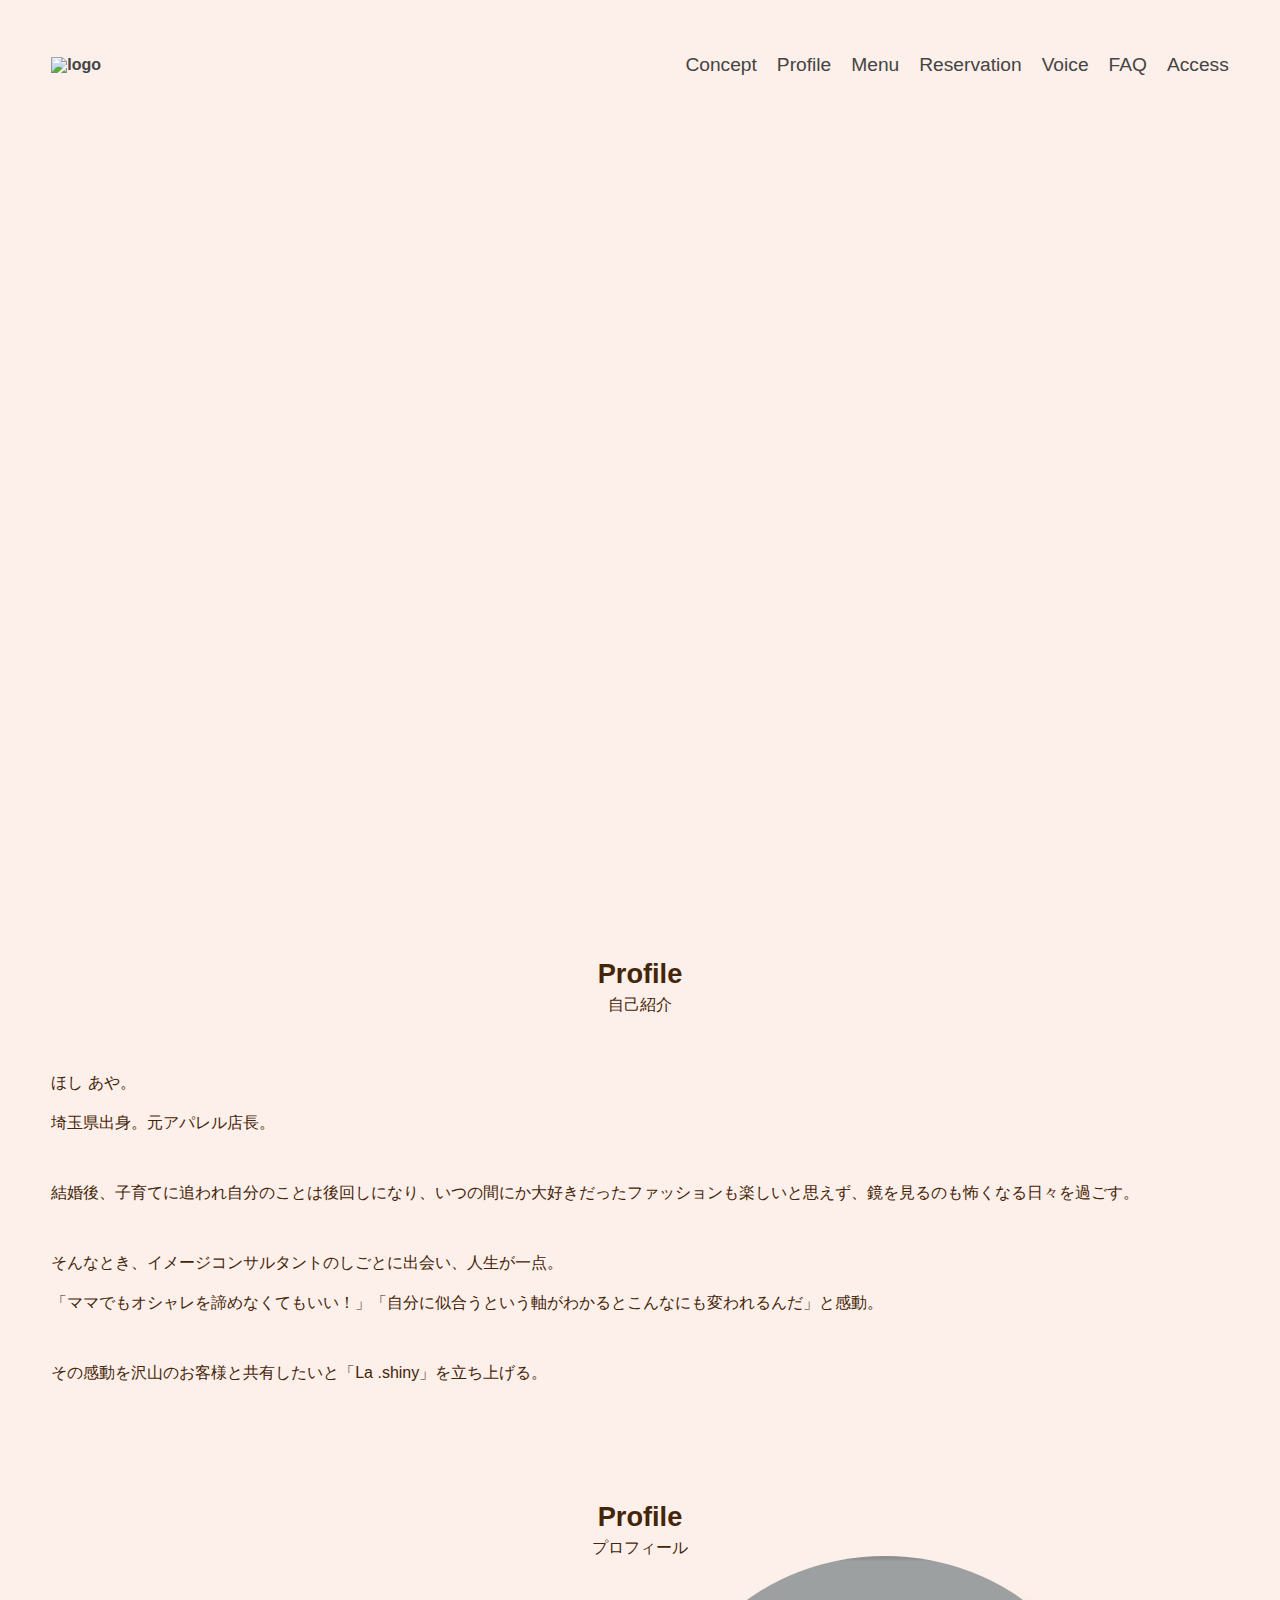
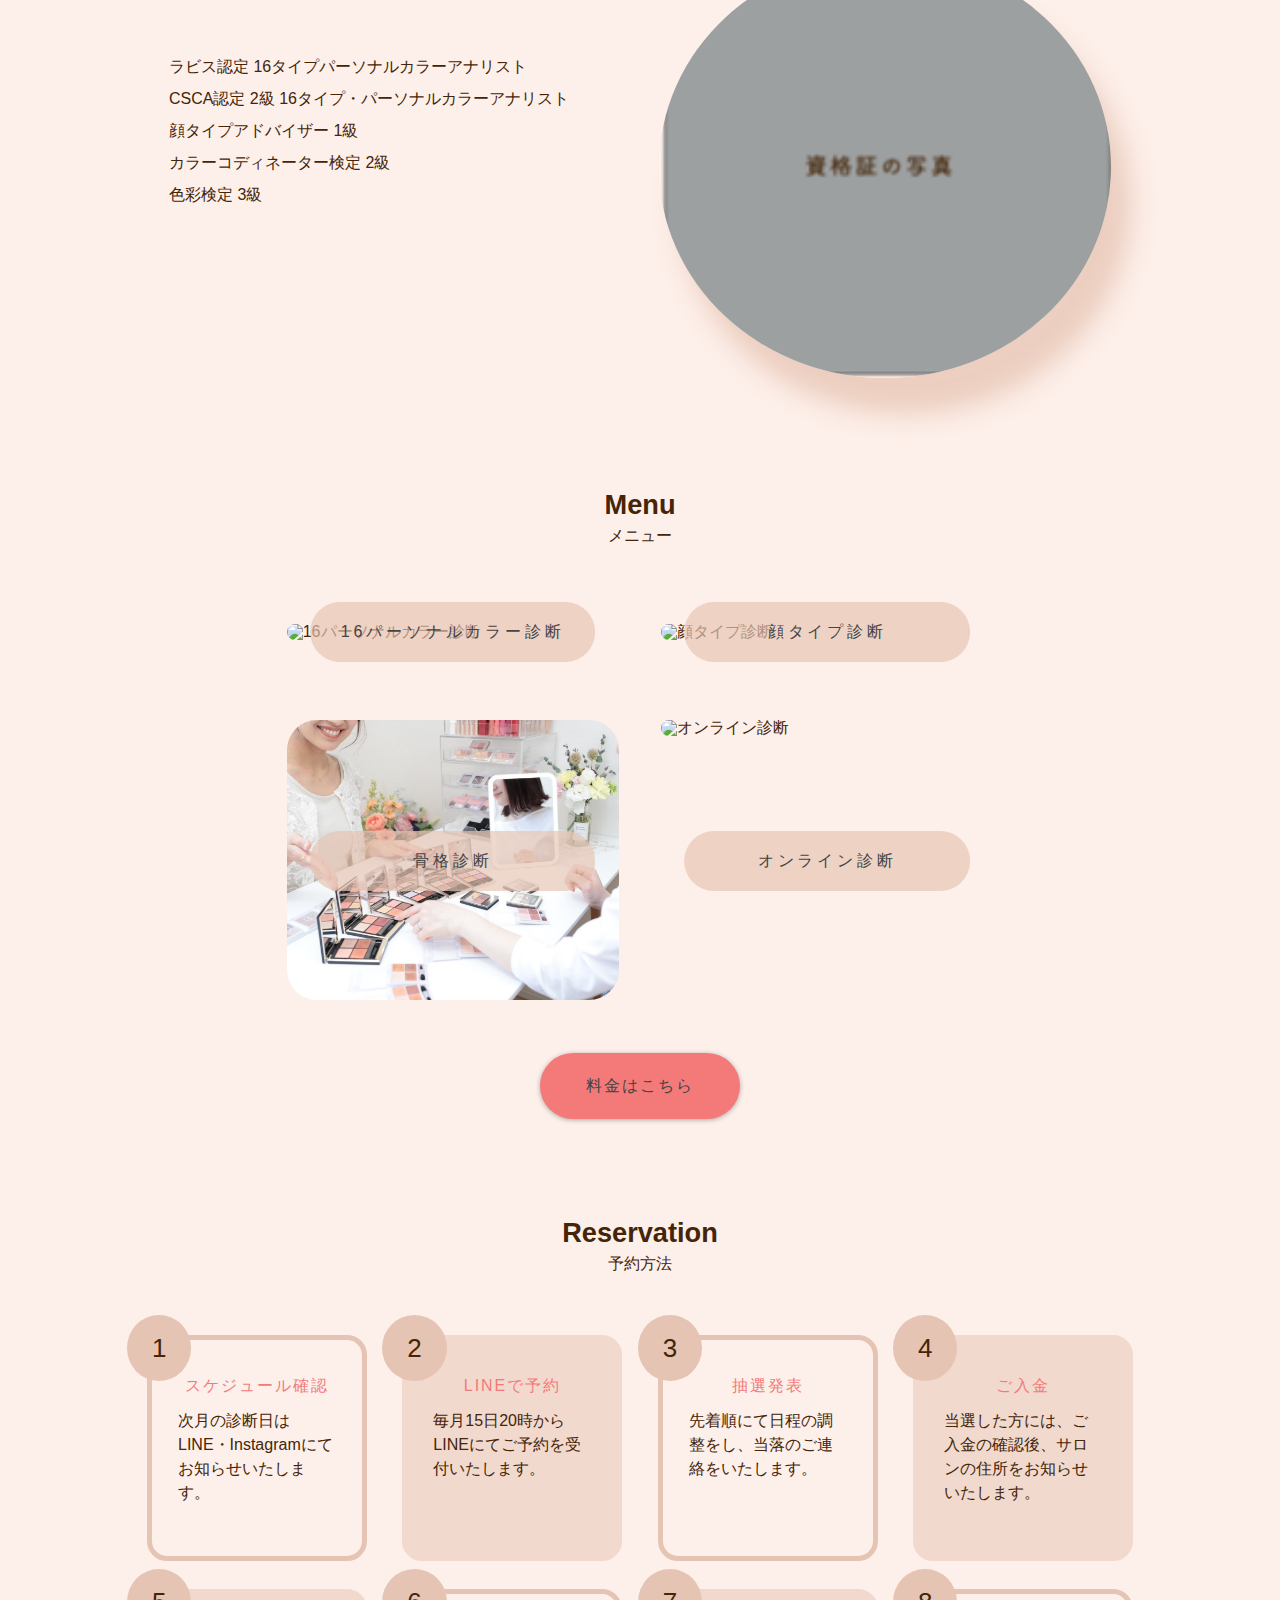
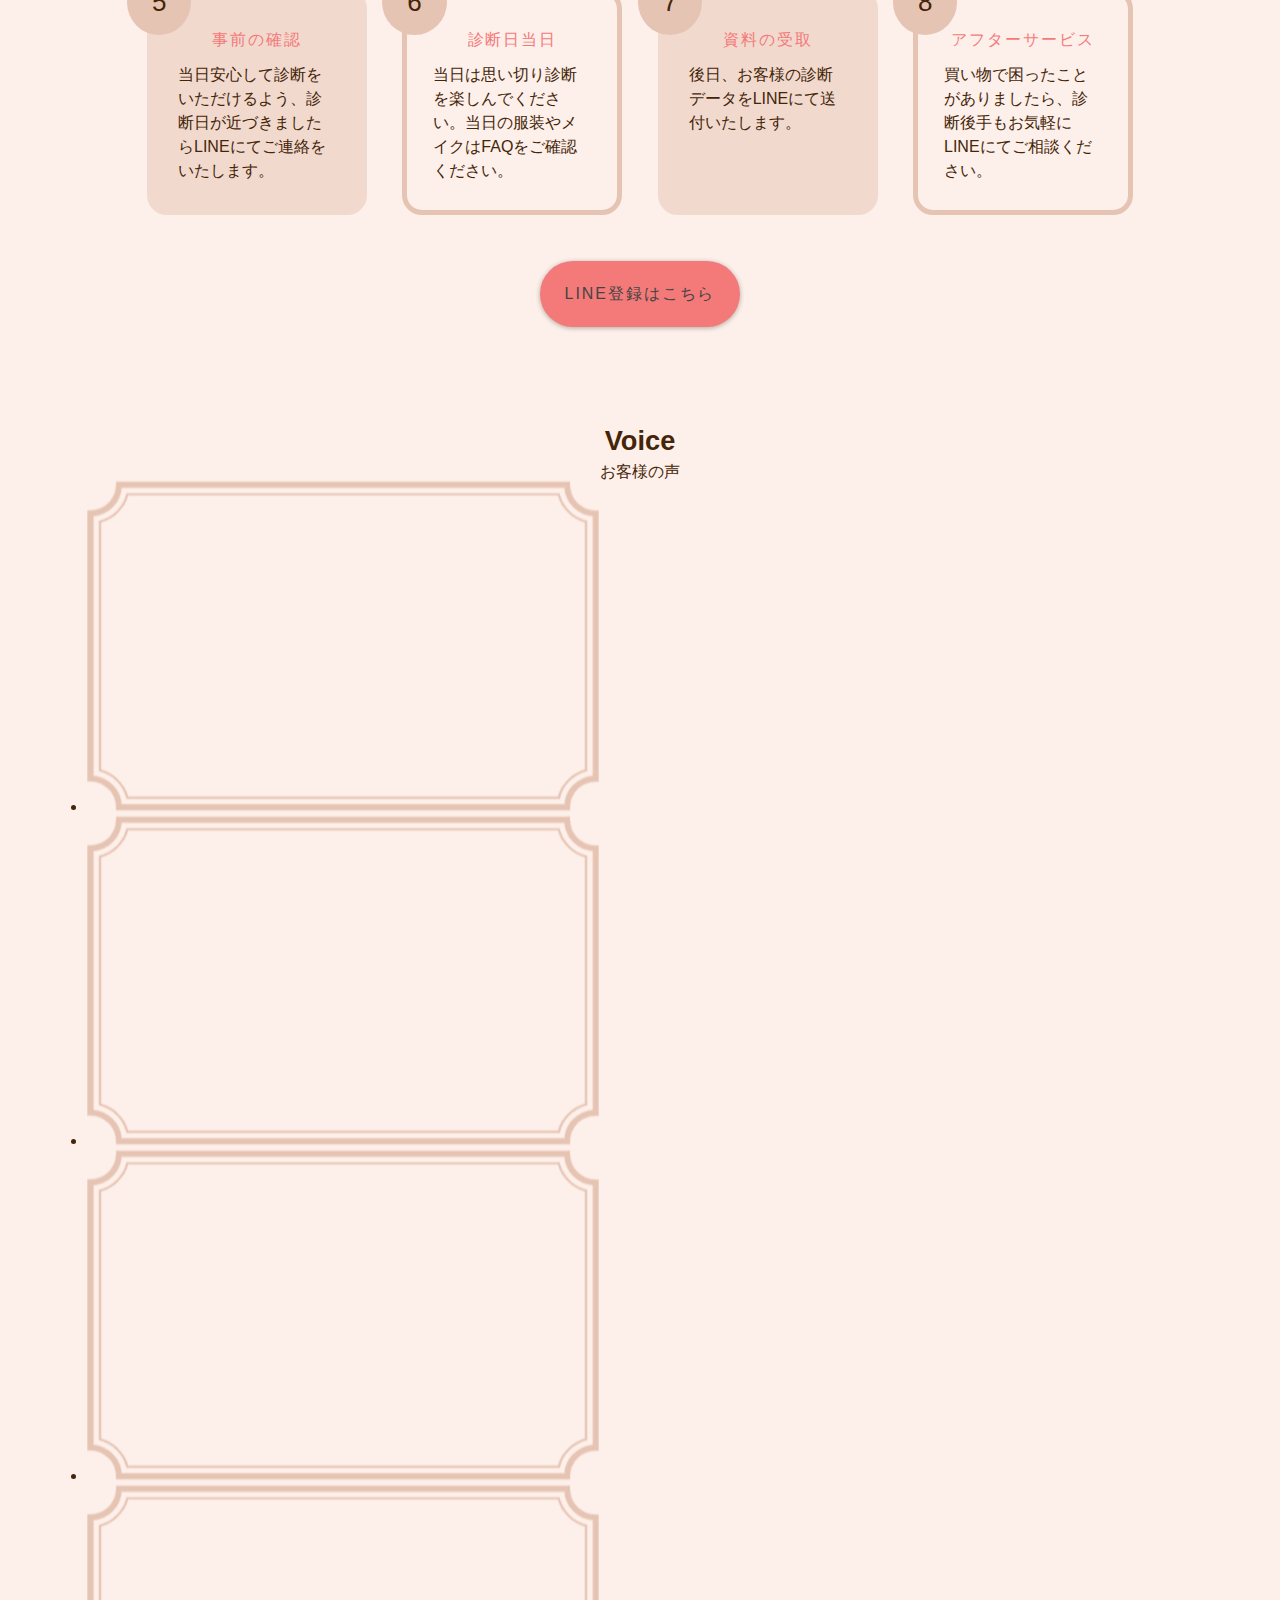
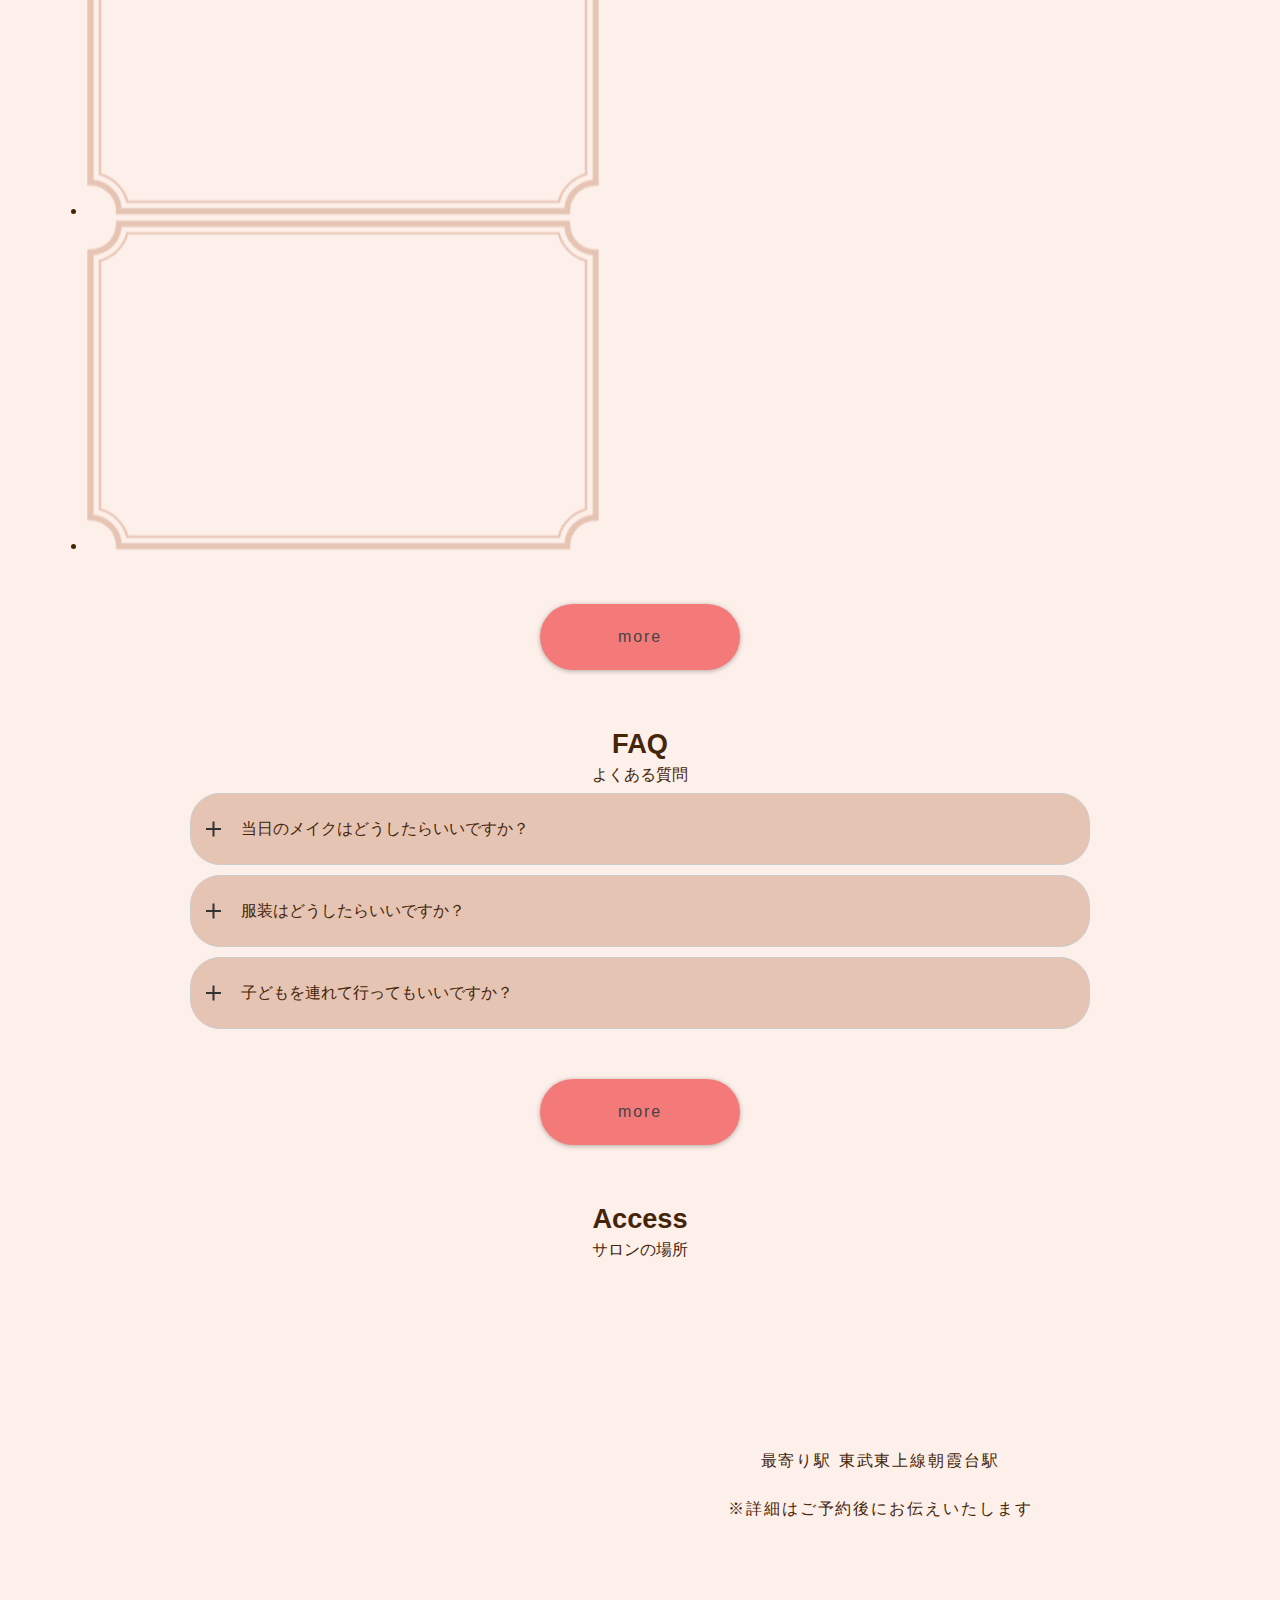
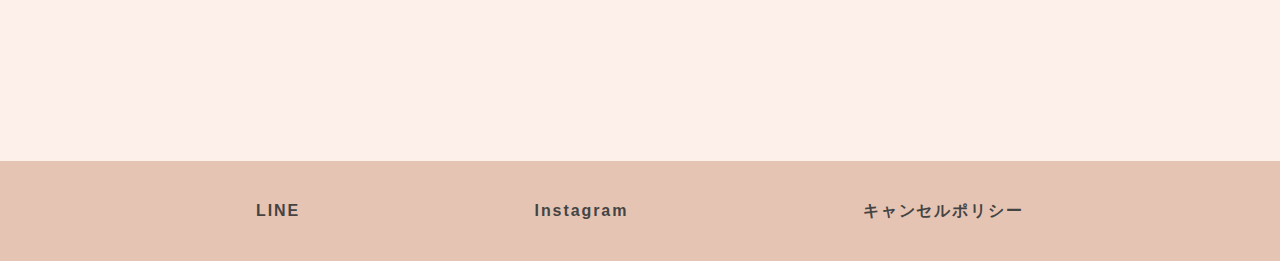
==== commit d600e479: "no message" ====
--- a/archivement.html
+++ b/archivement.html
@@ -4,7 +4,7 @@
   <meta charset="UTF-8">
   <meta http-equiv="X-UA-Compatible" content="IE=edge">
   <meta name="viewport" content="width=device-width, initial-scale=1.0">
-  <title>La .shiny</title>
+  <title>La .shiny - Archivement</title>
   <link rel="stylesheet" href="css/destyle.css">
   <link rel="stylesheet" type="text/css" href="https://cdn.jsdelivr.net/npm/slick-carousel@1.8.1/slick/slick.css">
   <link rel="stylesheet" href="css/style.css">
@@ -18,7 +18,7 @@
     
     <header id="header">
       <div class="header-inner wrapper">
-        <h1 class="logo"><a href="#"><img src="images/Lashinyロゴ１.png" alt="logo"></a></h1><!-- /.logo -->
+        <h1 class="logo"><a href="#"><img src="images/top/Lashinyロゴ１.png" alt="logo"></a></h1><!-- /.logo -->
         <div class="openbtn"><span></span><span></span><span></span></div><!-- /.openbtn -->
         <nav id="g-nav">
           <div class="g-nav-list">
@@ -66,27 +66,27 @@
     </div >
   </section><!-- /#concept -->
 
-  <!-- プロフィール -->
-  <section id="profile" class="wrapper">
+
+
+  <!-- 保有資格 -->
+  <section id="certification" class="wrapper">
     <div class="sec-title">
       <h2>Profile</h2>
       <p>プロフィール</p>
     </div> 
-    <div class="profile-box">
-      <div class="profile-info">
-        <p>
-          皆さんこんにちは！<br>
-          ほし  あやです。<br>
-          イメージコンサルタントとして<br>
-          元アパレル店長の経歴を活かし<br>
-          悩める方のお手伝いをしていきます。
-        </p>
-        <a href="#" class="btn">
-          実績はこちら
-        </a><!-- /.btn -->
+    <div class="certification-box">
+      <div class="certification-info">
+        <p>
+          ラビス認定  16タイプパーソナルカラーアナリスト<br>
+          CSCA認定 2級  16タイプ・パーソナルカラーアナリスト<br>
+          顔タイプアドバイザー  1級<br>
+          カラーコディネーター検定  2級<br>
+          色彩検定  3級
+        </p>
       </div><!-- /.profile-info -->
       <div class="profile-img">
-        <img src="images/プロフィール画像.jpg" alt="plofile画像">
+        <img src="images/archivement/資格証の.png" 
+          alt="資格証の写真">
       </div><!-- /.profile-img -->
     </div><!-- /.profile-box -->
   </section><!-- /#profile -->
--- a/css/style.css
+++ b/css/style.css
@@ -221,14 +221,14 @@
   animation: bgAnime 30s infinite; /* 3画像 × 各10s = 30s */
 }
 .box-top-bg-img .src1 {
-  background-image: url(../images/Lashiny.jpg); /* 背景の画像を指定 */
+  background-image: url(../images/top/Lashiny.jpg); /* 背景の画像を指定 */
 }
 .box-top-bg-img .src2 {
-  background-image: url(../images/toptest2.jpeg); /* 背景の画像を指定 */
+  background-image: url(../images/top/toptest2.jpeg); /* 背景の画像を指定 */
   animation-delay: 10s;
 }
 .box-top-bg-img .src3 {
-  background-image: url(../images/toptest3.jpeg); /* 背景の画像を指定 */
+  background-image: url(../images/top/toptest3.jpeg); /* 背景の画像を指定 */
   animation-delay: 20s;
 }
 @keyframes bgAnime {
@@ -654,13 +654,65 @@
 #archivement-profile {
   margin-top: 50px;
 }
-#archivement-profile-info {
+#archivement-profile .archivement-profile-info {
   margin-top: 50px;
-  text-align: center;
-}
-#archivement-profile-info p {
+}
+#archivement-profile .archivement-profile-info p {
   margin-top: 30px;
-  line-height: 1.5;
+  line-height: 2.5;
+}
+
+#certification {
+  margin-top: 100px;
+  margin-bottom: 100px;
+}
+#certification .certification-box {
+  padding: 0 10%;
+  display: flex;
+  justify-content: space-between;
+}
+@media (max-width: 768px) {
+  #certification .certification-box {
+    flex-direction: column-reverse;
+    margin: 0 auto;
+  }
+}
+#certification .certification-box .certification-info {
+  width: 48%;
+  margin: 10% 0;
+}
+@media (max-width: 768px) {
+  #certification .certification-box .certification-info {
+    width: 100%;
+  }
+}
+#certification .certification-box .certification-info p {
+  font-size: 1rem;
+  line-height: 2;
+}
+@media (max-width: 768px) {
+  #certification .certification-box .certification-info p {
+    text-align: center;
+    margin: 0 auto;
+  }
+}
+#certification .certification-box .profile-img {
+  width: 48%;
+}
+@media (max-width: 768px) {
+  #certification .certification-box .profile-img {
+    width: 100%;
+  }
+}
+#certification .certification-box .profile-img img {
+  border-radius: 100%;
+  box-shadow: 20px 36px 25px 0 rgba(230, 196, 179, 0.77);
+}
+@media (max-width: 768px) {
+  #certification .certification-box .profile-img img {
+    width: 100%;
+    margin-top: 30px;
+  }
 }
 
 footer {
@@ -748,4 +800,9 @@
     line-height: 20px;
     text-align: center;
   }
+}
+footer p {
+  line-height: 1.5rem;
+  background-color: #e6c4b3;
+  text-align: center;
 }/*# sourceMappingURL=style.css.map */